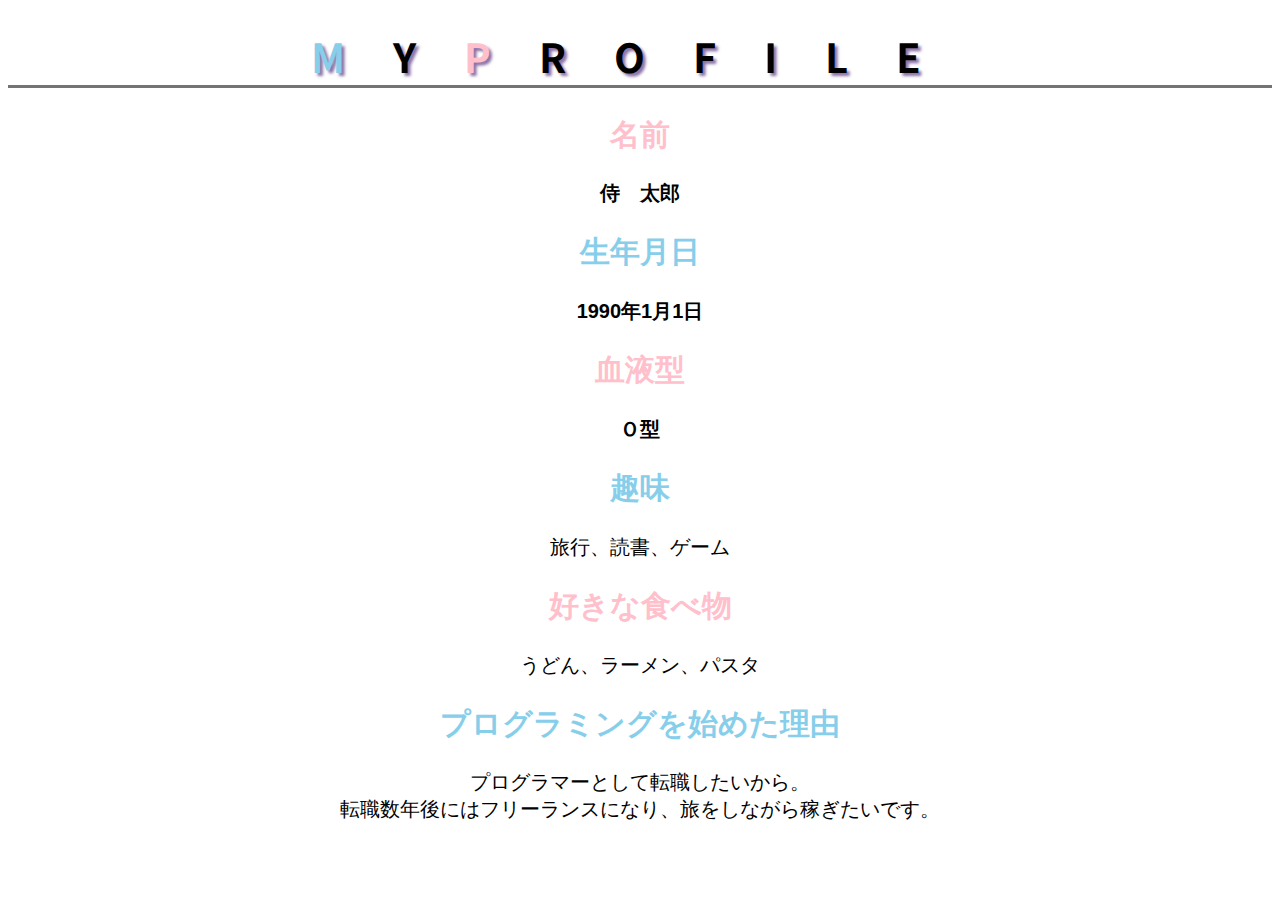
==== kadai_014/kadai_014.html @ f8f756c1 "kadai_014提出" ====
<!DOCTYPE html>
<html lang="ja">
<head>
    <meta charset="UTF-8">
    <meta name="description" content="このページは14章の課題です。">
    <title>14章課題</title>
     <link rel="stylesheet" href="style.css">
     <link rel="preconnect" href="https://fonts.googleapis.com">
     <link rel="preconnect" href="https://fonts.gstatic.com" crossorigin>
     <link href="https://fonts.googleapis.com/css2?family=Noto+Sans+JP&display=swap" 
        rel="stylesheet">

</head>
<body>
        <h1 class="google-fonts">
            <span class="font_test">M</span>Y<span class="font_test2">P</span>ROFILE
        </h1>
    <div id="basic">
        <h2 class="font_test2">名前</h2>
        <p>侍　太郎</p>
        <h2 class="font_test">生年月日</h2>
        <p>1990年1月1日</p>
        <h2 class="font_test2">血液型</h2>
        <p>Ｏ型</p>
    </div>
        <h2 class="font_test">趣味</h2>
        <p>旅行、読書、ゲーム</p>
        <h2 class="font_test2">好きな食べ物</h2>
        <p>うどん、ラーメン、パスタ</p>
        <h2 class="font_test">プログラミングを始めた理由</h2>
        <p>プログラマーとして転職したいから。<br>
           転職数年後にはフリーランスになり、旅をしながら稼ぎたいです。</p>
</body>
</html>
---- kadai_014/style.css ----
body {
    font-family: "Arial","Meiryo",sans-serif;
    font-size: 1.25rem;
    text-align: center;
}
.google-fonts {
    font-size: 2.5rem;
    font-family: 'Josefin Sans', sans-serif;
    font-family: 'Noto Sans JP', sans-serif;
    letter-spacing: 1.2em;
    text-shadow: 3px 3px 3px rgb(139, 114, 167);
    border-bottom: solid 3px rgb(115, 115, 114);

}
.html {
    font-size: 20px;
}
.font_test {
    color: skyblue;
}

.font_test2 {
    color: rgb(255,192,203);
}
#basic {
    font-weight: bold;
}
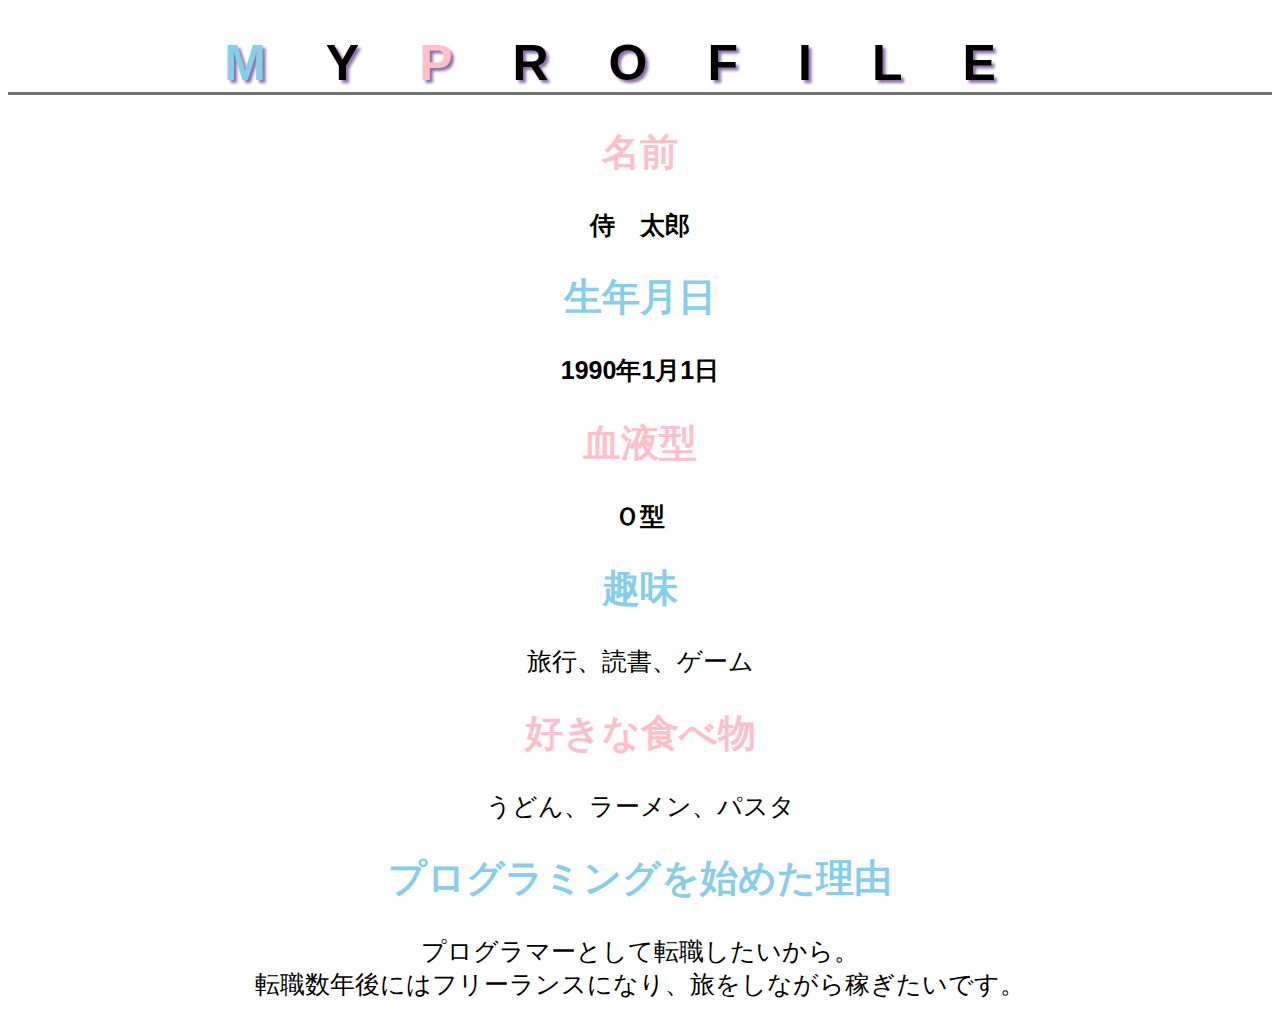
==== commit 5589b9bd: "再提出" ====
--- a/kadai_014/kadai_014.html
+++ b/kadai_014/kadai_014.html
@@ -12,7 +12,7 @@
 
 </head>
 <body>
-        <h1 class="google-fonts">
+        <h1>
             <span class="font_test">M</span>Y<span class="font_test2">P</span>ROFILE
         </h1>
     <div id="basic">
--- a/kadai_014/style.css
+++ b/kadai_014/style.css
@@ -3,16 +3,15 @@
     font-size: 1.25rem;
     text-align: center;
 }
-.google-fonts {
+h1 {
     font-size: 2.5rem;
     font-family: 'Josefin Sans', sans-serif;
-    font-family: 'Noto Sans JP', sans-serif;
     letter-spacing: 1.2em;
     text-shadow: 3px 3px 3px rgb(139, 114, 167);
     border-bottom: solid 3px rgb(115, 115, 114);
 
 }
-.html {
+html {
     font-size: 20px;
 }
 .font_test {
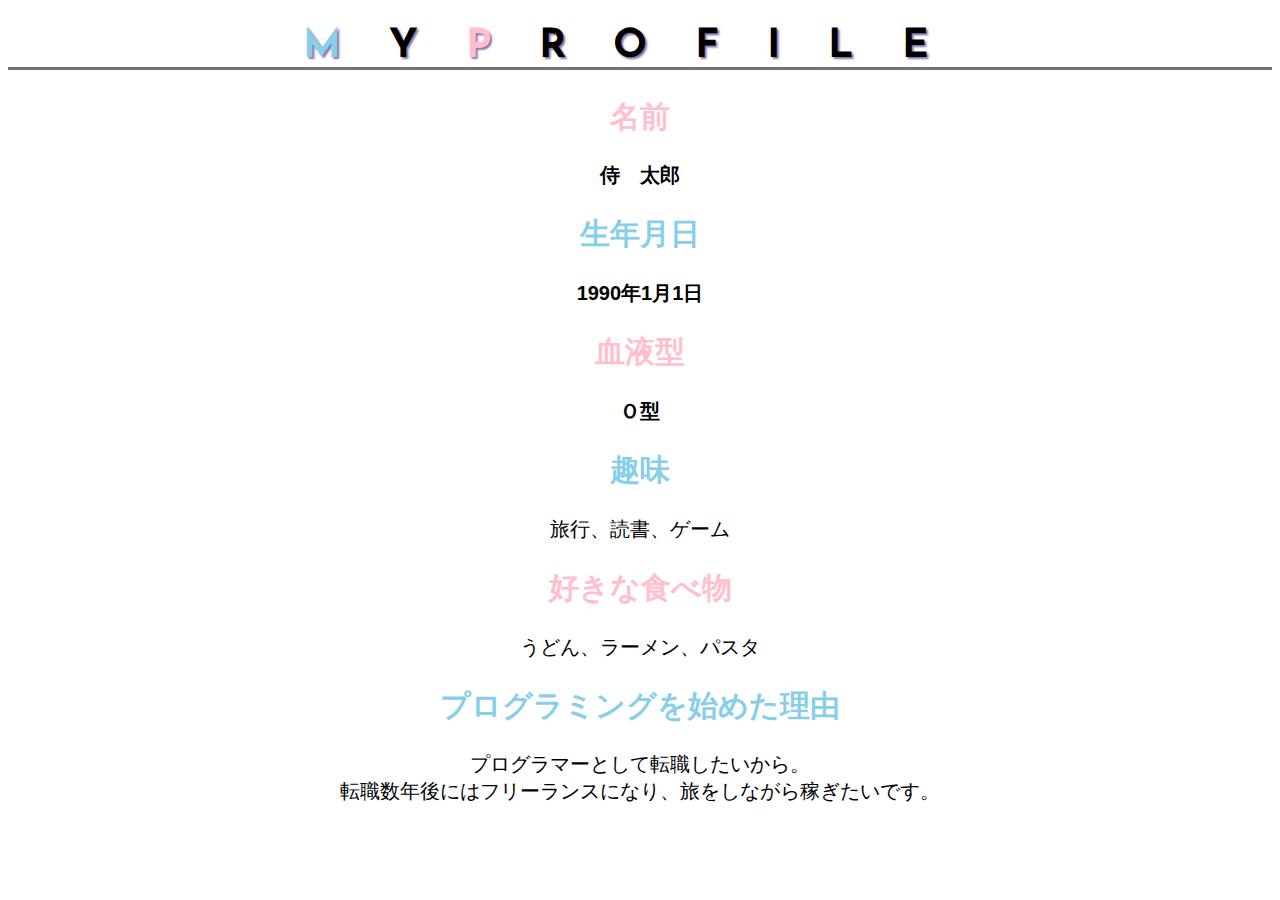
==== commit bfe85ec2: "kadai_014再提出" ====
--- a/kadai_014/kadai_014.html
+++ b/kadai_014/kadai_014.html
@@ -6,10 +6,9 @@
     <title>14章課題</title>
      <link rel="stylesheet" href="style.css">
      <link rel="preconnect" href="https://fonts.googleapis.com">
-     <link rel="preconnect" href="https://fonts.gstatic.com" crossorigin>
-     <link href="https://fonts.googleapis.com/css2?family=Noto+Sans+JP&display=swap" 
-        rel="stylesheet">
-
+<link rel="preconnect" href="https://fonts.gstatic.com" crossorigin>
+<link href="https://fonts.googleapis.com/css2?family=Josefin+Sans&display=swap" 
+    rel="stylesheet">
 </head>
 <body>
         <h1>
--- a/kadai_014/style.css
+++ b/kadai_014/style.css
@@ -1,18 +1,16 @@
+html{
+    font-size: 20px;
+}
 body {
     font-family: "Arial","Meiryo",sans-serif;
-    font-size: 1.25rem;
     text-align: center;
 }
 h1 {
-    font-size: 2.5rem;
+    font-size: 2rem;
     font-family: 'Josefin Sans', sans-serif;
     letter-spacing: 1.2em;
-    text-shadow: 3px 3px 3px rgb(139, 114, 167);
+    text-shadow: 2px 2px 2px rgb(139, 114, 167);
     border-bottom: solid 3px rgb(115, 115, 114);
-
-}
-html {
-    font-size: 20px;
 }
 .font_test {
     color: skyblue;
